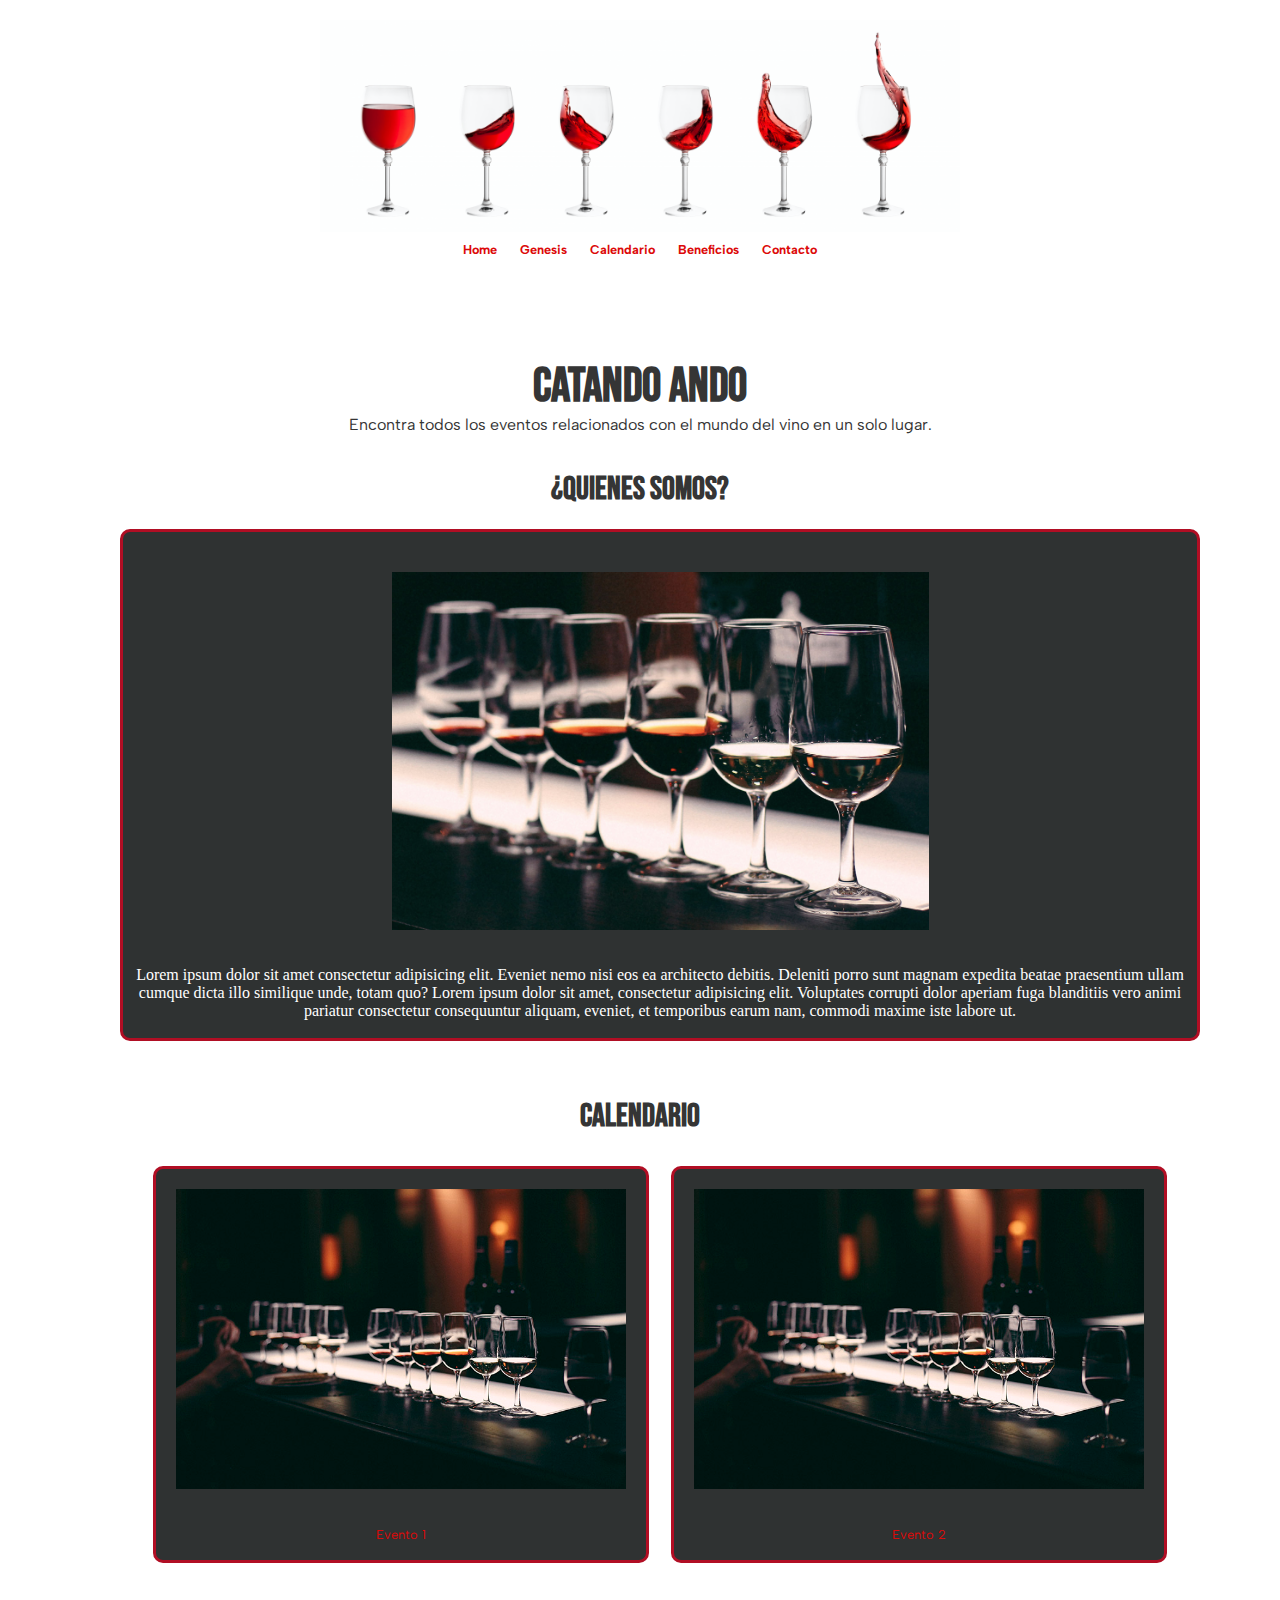
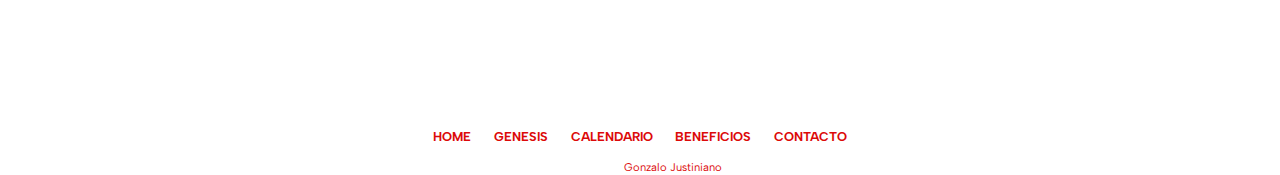
==== index.html @ 9d06cce5 "primera version" ====
<!DOCTYPE html>
<html lang="es">
<head>
	<meta charset="UTF-8">
	<meta name="viewport" content="width=device-width, initial-scale=1.0">
	<link rel="shortcut icon" href="assets/img/wine-glass.png">
	<link rel="stylesheet" href="./css/style.css">
	<title>Catando Ando</title>
	
</head>
<body>
	<!-- fila de logo + nav --> 
	<header>
		<div class="logo2">
			<a  href="index.html"><img src="./assets/img/6copas1.png" alt="header-6copas1"  class=""></a>
		</div>
		
		<nav class="">
			<ul>
				<li><a href="index.html">Home</a></li>
				<li><a href="./pages/genesis.html">Genesis</a></li>
				<li><a href="./pages/calendario.html">Calendario</a></li>
				<li><a href="./pages/beneficios.html">Beneficios</a></li>
				<li><a href="./pages/contacto.html">Contacto</a></li>
			</ul>


		</nav>
	</header>
	<!-- cierre de fila logo + nav -->
	<main>
		<section class="logo2">
			<h1>Catando ando</h1>
			<p>Encontra todos los eventos relacionados con el mundo del vino en un solo lugar.</p>
		</section>
        <br><br>
		<h2>¿Quienes somos?</h2>
		<section class="logo2">
		
            <div id="normal">
				<img src="./assets/img/CatasApertura.jpg" alt="catasApertura" height="300px"">
				</br></br>
				<a>Lorem ipsum dolor sit amet consectetur adipisicing elit. Eveniet nemo nisi eos ea architecto debitis. Deleniti porro sunt magnam expedita beatae praesentium ullam cumque dicta illo similique unde, totam quo?
            	Lorem ipsum dolor sit amet, consectetur adipisicing elit. Voluptates corrupti dolor aperiam fuga blanditiis vero animi pariatur consectetur consequuntur aliquam, eveniet, et temporibus earum nam, commodi maxime iste labore ut.<br><br></a>		
			</div>

		</section>
    	</br></br>
		<h2>Calendario</h2>
			<div class="calen">
				<ul>
					<li>
						<div id="normal">
						<img src="./assets/img/catas-chica.jpg" alt="evento1" height="300px"><br>
						<a>Evento 1</a>
						</div>
					</li>			
			

					<li>
						<div id="normal">
						<img src="./assets/img/catas-chica.jpg" alta="evento2" height="300px"><br>
						<a>Evento 2</a>
						</div>
					</li>
				</ul>


			</div>
    	</br></br>
	</main>
	<!-- inicio de footer --> 
	<footer class="row">

		<ul>
			<li><a href="pages/home.html">Home</a></li>
			<li><a href="pages/genesis.html">Genesis</a></li>
			<li><a href="pages/celendario.html">Calendario</a></li>
			<li><a href="pages/beneficios.html">Beneficios</a></li>
			<li><a href="pages/contacto.html">Contacto</a></li>
		</ul>
		<br><p>Desarollado <a href="" target="_blank">Gonzalo Justiniano</a></p>
	</footer>

</body>
</html>
---- css/style.css ----
@import url("https://fonts.googleapis.com/css2?family=Albert+Sans&family=Bebas+Neue&display=swap");
* {
  margin: 0;
  padding: 0;
  box-sizing: border-box; }

  .logo2 img {

    width: 50%;
    height: auto;
    display: block;
    margin-left: auto;
    margin-right: auto;
    padding-top: 20px;
    
  
  }


main {
  background-color: #ffffff;
  text-align: center;
  padding: 100px;
  
}

  #normal {
    width: 100%;
    height: auto;
    border: 3px solid rgb(177, 14, 36);
    border-radius: 10px;
    background-color: rgb(47, 50, 50);
    margin: 20px;
    padding-top: 20px;
  }

  
  
a {
  color: rgb(255, 255, 255); 
  text-decoration: none; }
  
  a:hover {
    color: #ff0000 !important; }
   .calen {
      
    text-align: center;
      font-size: 0.7rem;
      padding-top: 10px;
      line-height: 50px;
      background-color: #ffffff;
      color: #fff; }
   
      .calen form {
      padding-top: 20px;


    }
      .calen a {
    color: rgb(220, 9, 9) !important; }
    .calen a:hover {
      color: rgb(60, 58, 58); }
    .calen li {
        list-style: none;
        display: inline-block;
        padding-left: 10px;
        padding-right: 10px;
        font-family: "Albert Sans", sans-serif;
        font-size: 0.8rem;
        position: relative; }

    nav {
      text-align: center;
      font-size: 0.7rem;
      padding-top: 10px;
      line-height: 15px;
      background-color: #ffffff;
      color: #fff; }
    nav a {
    color: rgb(220, 9, 9) !important; }
    nav a:hover {
      color: rgb(60, 58, 58); }
      nav li {
        list-style: none;
        display: inline-block;
        padding-left: 10px;
        padding-right: 10px;
        font-family: "Albert Sans", sans-serif;
        font-size: 0.8rem;
        font-weight: bold;
        position: relative; }

      nav img {
        width: 30px;
        margin: 10px;
        margin-top: 20px;
        margin-bottom: 17px;
      }
 
 
/* General */
body {
  color: #353535;
  /*background-image: linear-gradient(to top, #c7e7e7, #f6f6f6); /*color fondo foto*/
  background-attachment: fixed; }

h1 {
  font-family: "Bebas Neue", cursive;
  font-size: 3rem; }

h2 {
  font-family: "Bebas Neue", cursive;
  font-size: 2rem; }

h3 {
  font-family: "Bebas Neue", cursive;
  font-size: 1.5rem; }

h4 {
  font-family: "Bebas Neue", cursive;
  font-size: 1.2rem;
  letter-spacing: 1px; }

p {
  font-family: "Albert Sans", sans-serif; }

.menu li {
  font-family: "Bebas Neue", cursive;
  font-size: 1.2rem;
  padding: 4px;
  text-align: center; }

.logo img {
  width: 80px; }

footer {
  text-align: center;
  font-size: 0.7rem;
  padding-top: 10px;
  line-height: 15px;
  background-color: #ffffff;
  color: #fff; }
  footer a {
    color: rgb(220, 9, 9); }
    footer a:hover {
      color: rgb(60, 58, 58) ; }
  footer li {
    list-style: none;
    display: inline-block;
    padding-left: 10px;
    padding-right: 10px;
    font-family: "Albert Sans", sans-serif;
    font-size: 0.8rem;
    font-weight: bold;
    text-transform: uppercase;
    position: relative; }
   

centrar {
  text-align: center; }
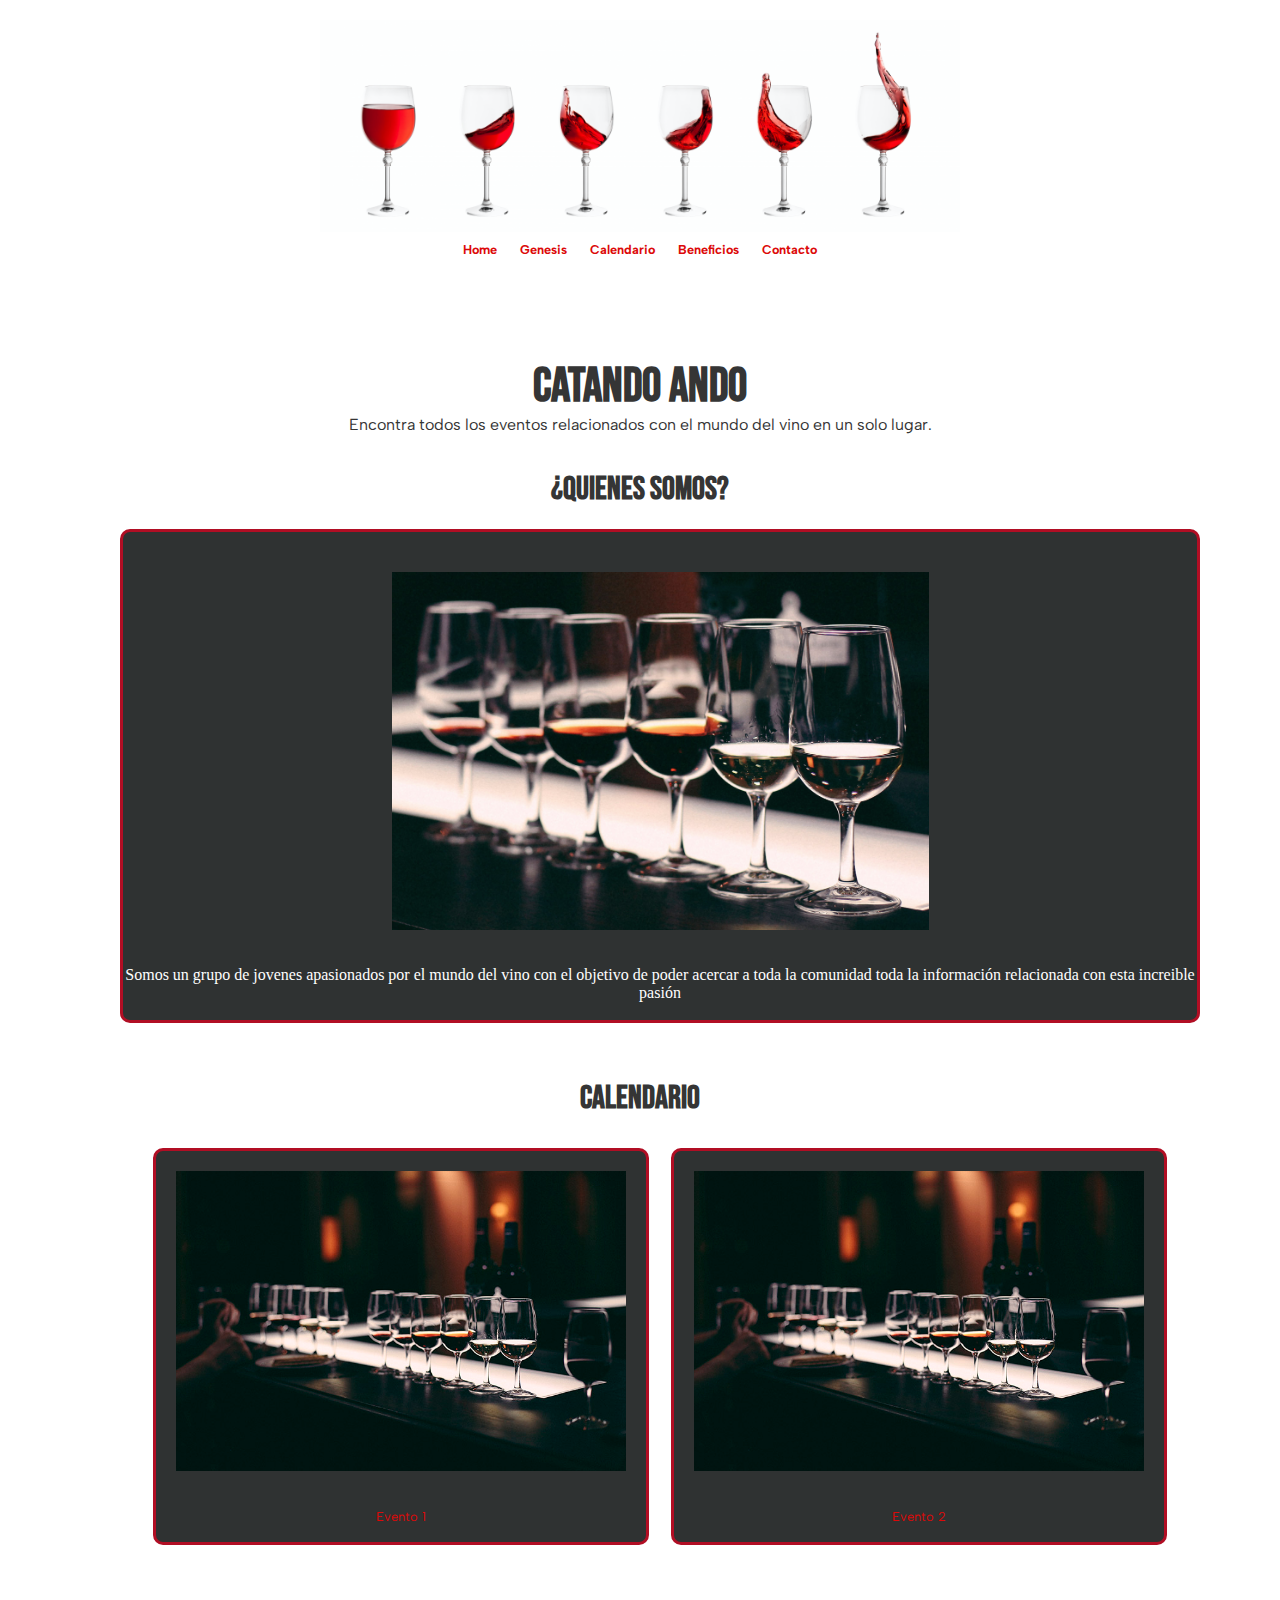
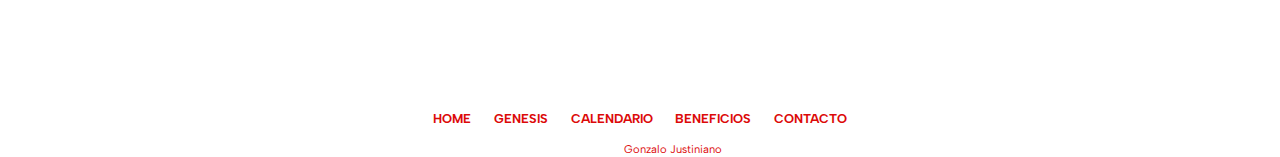
==== commit 04d55ed4: "segunda version" ====
--- a/index.html
+++ b/index.html
@@ -38,10 +38,10 @@
 		<section class="logo2">
 		
             <div id="normal">
-				<img src="./assets/img/CatasApertura.jpg" alt="catasApertura" height="300px"">
+				<img src="./assets/img/CatasApertura.jpg" alt="catasApertura" height="300px">
 				</br></br>
-				<a>Lorem ipsum dolor sit amet consectetur adipisicing elit. Eveniet nemo nisi eos ea architecto debitis. Deleniti porro sunt magnam expedita beatae praesentium ullam cumque dicta illo similique unde, totam quo?
-            	Lorem ipsum dolor sit amet, consectetur adipisicing elit. Voluptates corrupti dolor aperiam fuga blanditiis vero animi pariatur consectetur consequuntur aliquam, eveniet, et temporibus earum nam, commodi maxime iste labore ut.<br><br></a>		
+				<a>Somos un grupo de jovenes apasionados por el mundo del vino con el objetivo de poder acercar a toda la comunidad toda la información relacionada con esta increible pasión<br><br>
+				</a>		
 			</div>
 
 		</section>
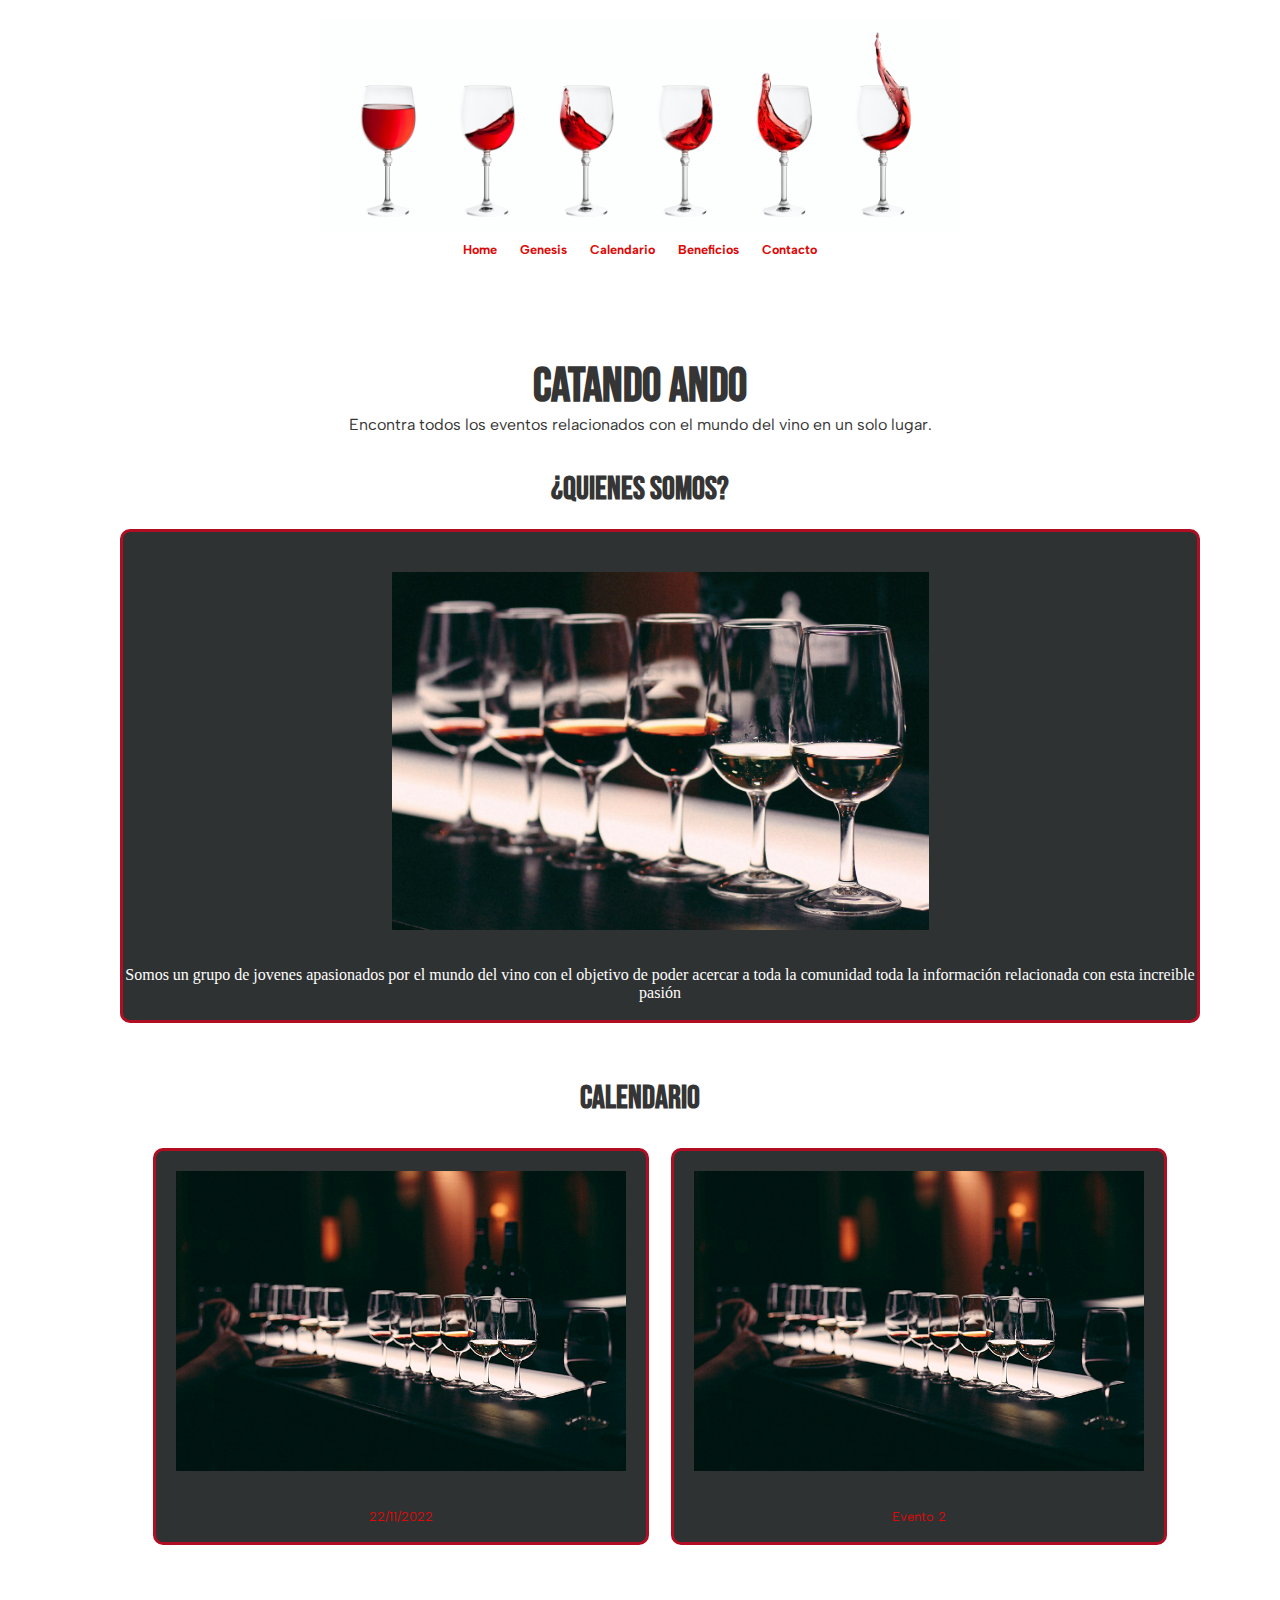
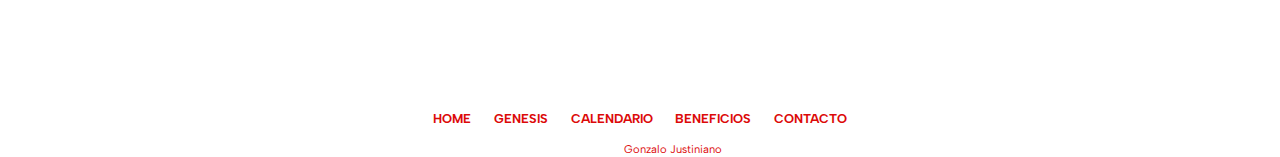
==== commit d818a9fa: "nueva rama" ====
--- a/index.html
+++ b/index.html
@@ -52,7 +52,7 @@
 					<li>
 						<div id="normal">
 						<img src="./assets/img/catas-chica.jpg" alt="evento1" height="300px"><br>
-						<a>Evento 1</a>
+						<a>22/11/2022</a>
 						</div>
 					</li>			
 			
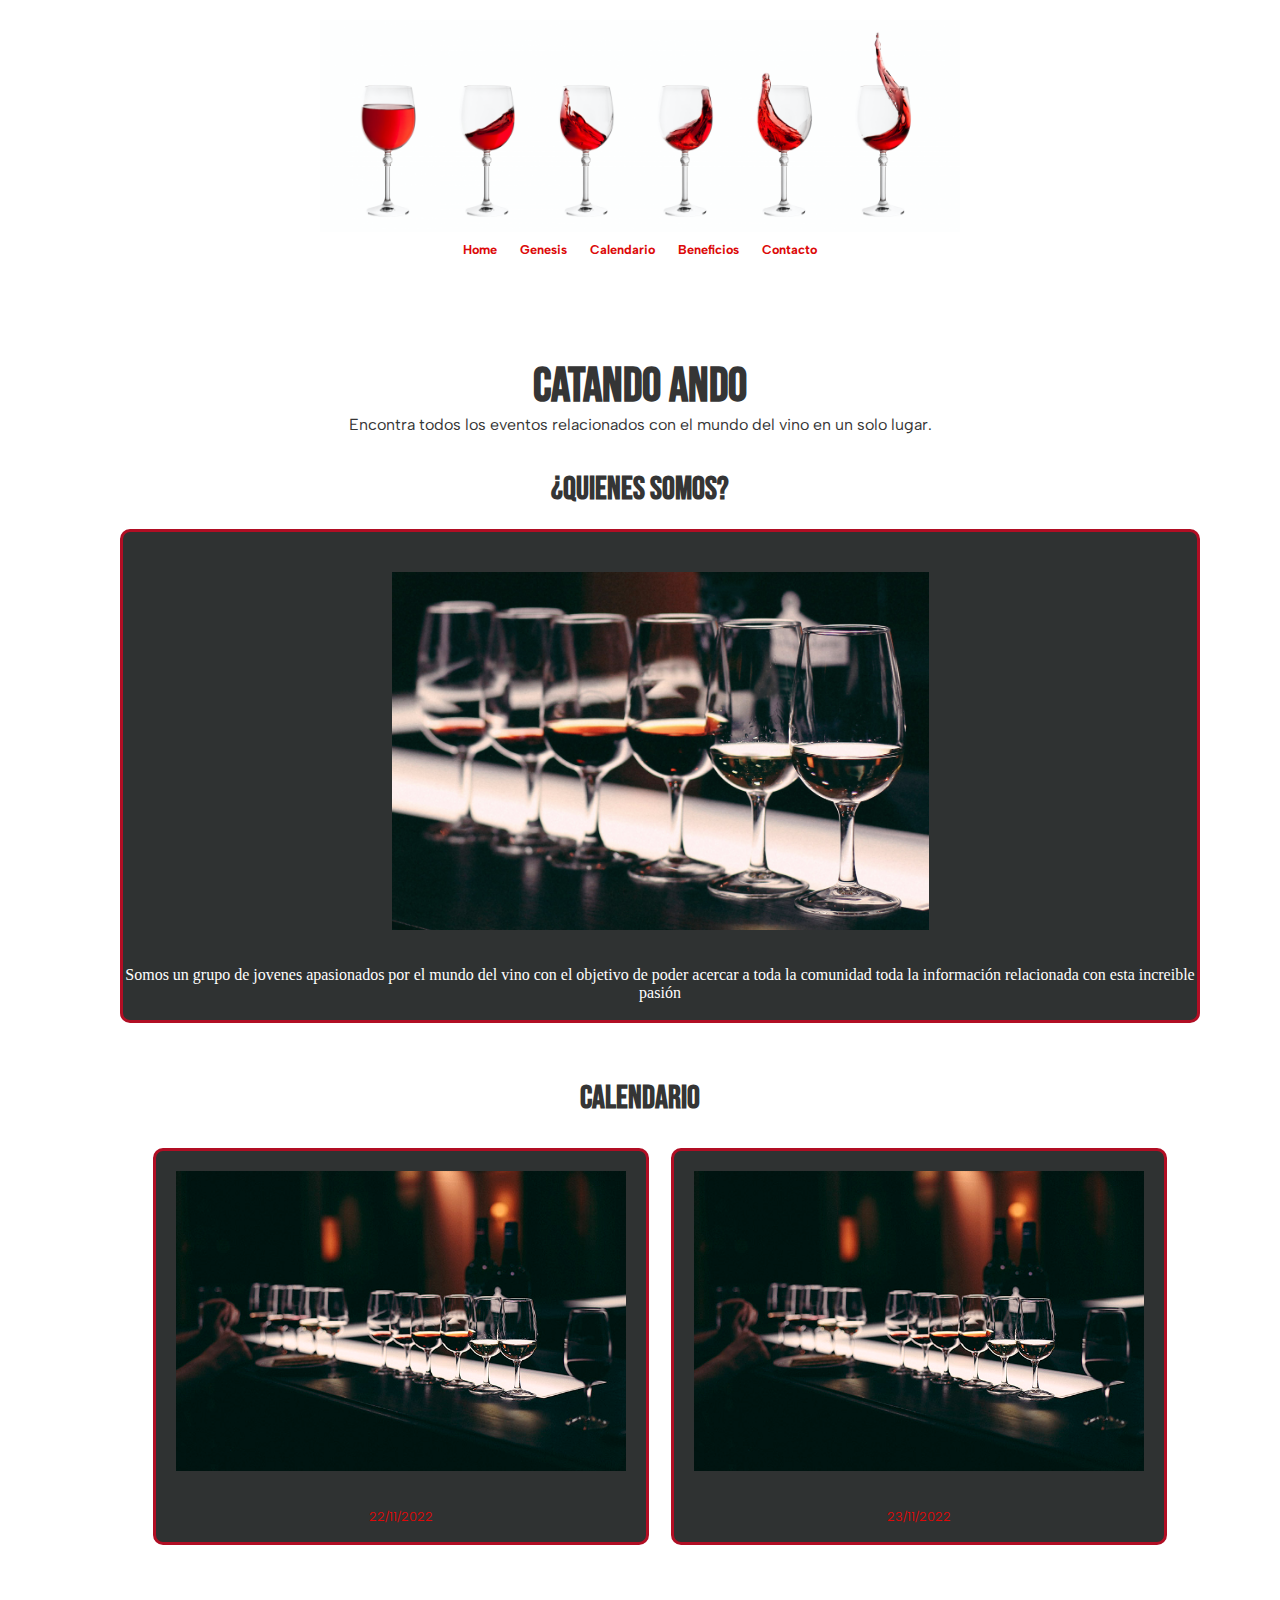
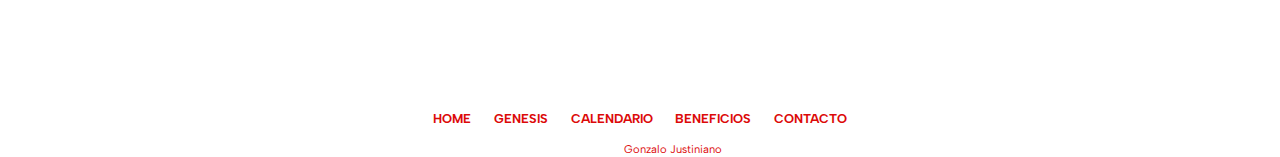
==== commit 2d0f5a44: "grabo index nuevo" ====
--- a/index.html
+++ b/index.html
@@ -60,7 +60,7 @@
 					<li>
 						<div id="normal">
 						<img src="./assets/img/catas-chica.jpg" alta="evento2" height="300px"><br>
-						<a>Evento 2</a>
+						<a>23/11/2022</a>
 						</div>
 					</li>
 				</ul>
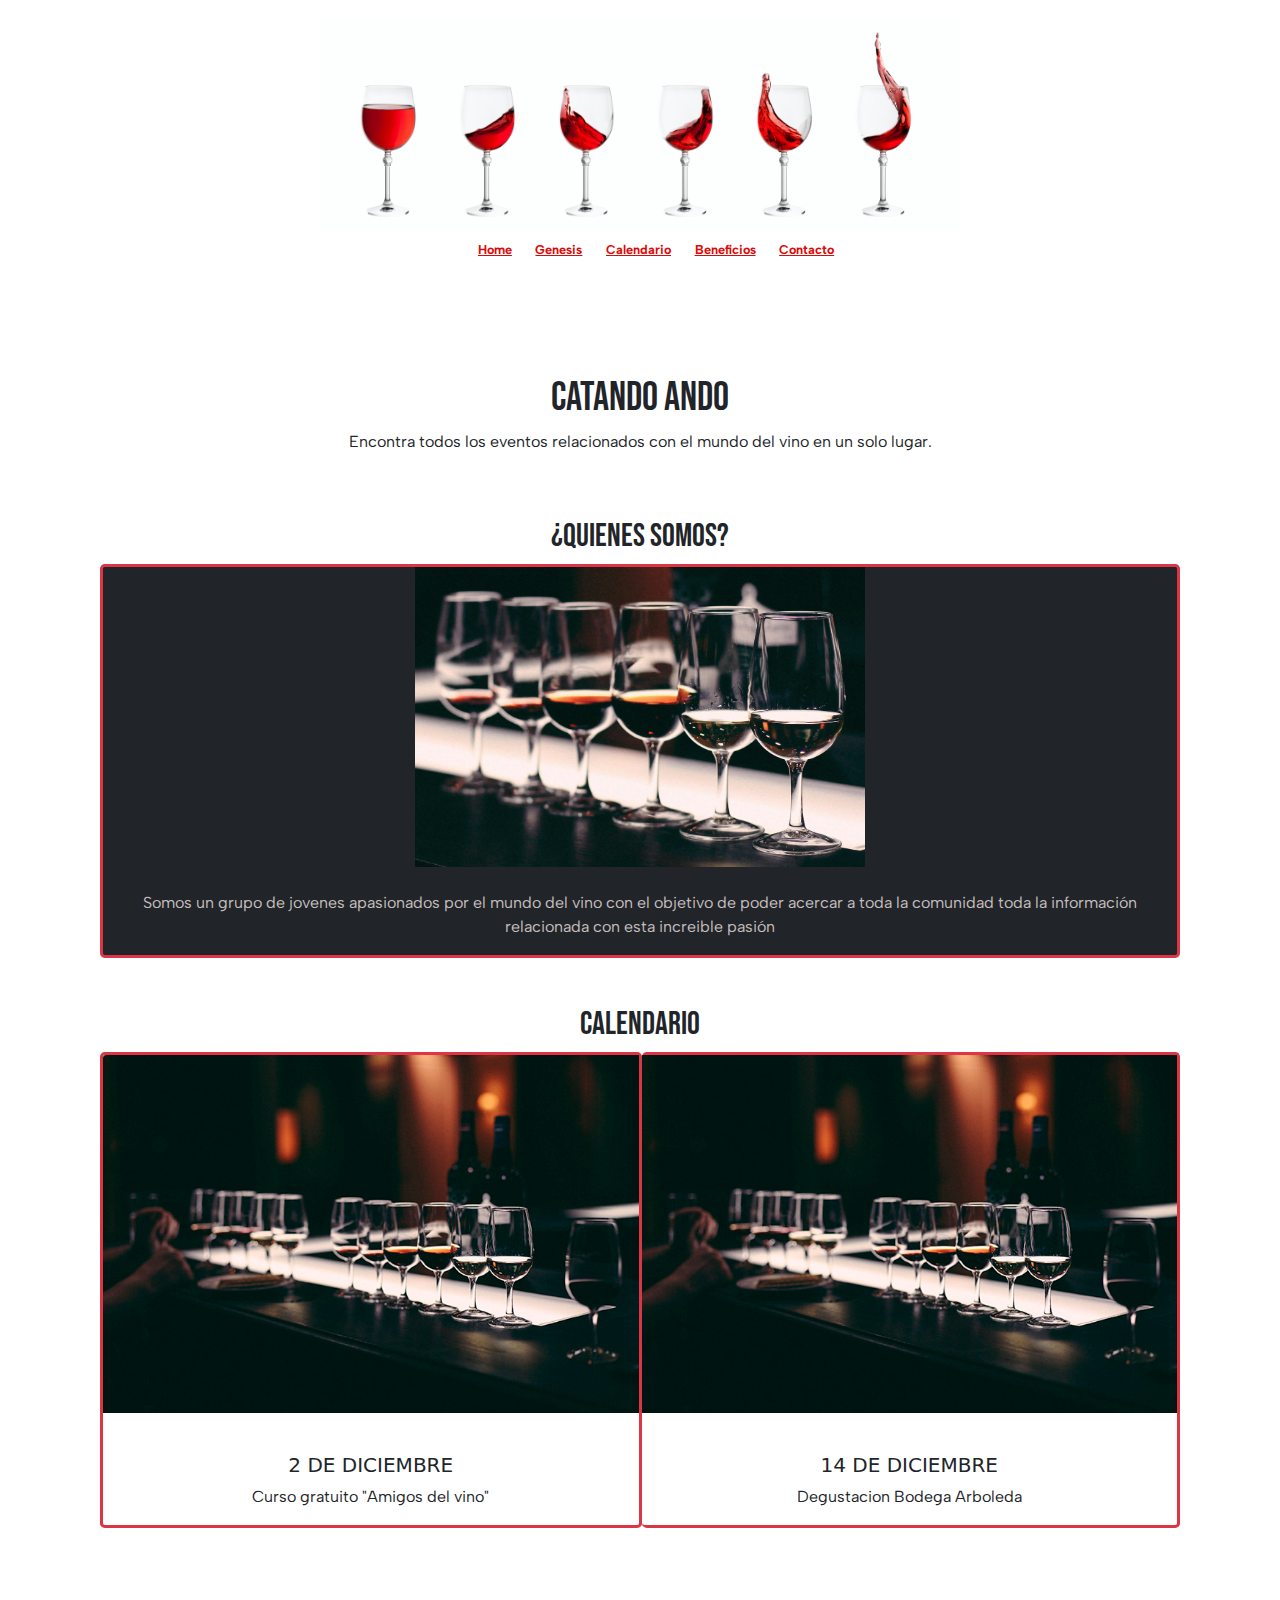
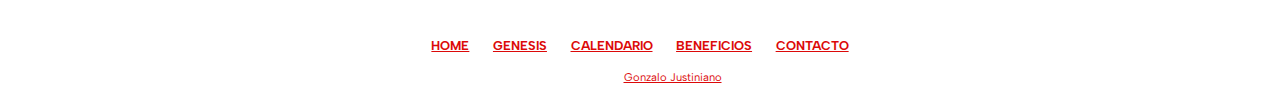
==== commit 6ceddf19: "grabo ultimas modificaciones" ====
--- a/index.html
+++ b/index.html
@@ -1,86 +1,82 @@
 <!DOCTYPE html>
 <html lang="es">
-<head>
-	<meta charset="UTF-8">
-	<meta name="viewport" content="width=device-width, initial-scale=1.0">
-	<link rel="shortcut icon" href="assets/img/wine-glass.png">
-	<link rel="stylesheet" href="./css/style.css">
-	<title>Catando Ando</title>
-	
-</head>
-<body>
-	<!-- fila de logo + nav --> 
-	<header>
-		<div class="logo2">
-			<a  href="index.html"><img src="./assets/img/6copas1.png" alt="header-6copas1"  class=""></a>
-		</div>
+	<head>
+		<meta charset="UTF-8">
+		<meta name="viewport" content="width=device-width, initial-scale=1.0">
+		<link rel="shortcut icon" href="assets/img/wine-glass.png">
+		<link rel="stylesheet" href="./css/style.css">
+        <link rel="stylesheet" href="./css/bootstrap.min.css">
+		<title>Catando Ando</title>
 		
-		<nav class="">
-			<ul>
-				<li><a href="index.html">Home</a></li>
-				<li><a href="./pages/genesis.html">Genesis</a></li>
-				<li><a href="./pages/calendario.html">Calendario</a></li>
-				<li><a href="./pages/beneficios.html">Beneficios</a></li>
-				<li><a href="./pages/contacto.html">Contacto</a></li>
-			</ul>
-
-
-		</nav>
-	</header>
-	<!-- cierre de fila logo + nav -->
-	<main>
-		<section class="logo2">
-			<h1>Catando ando</h1>
-			<p>Encontra todos los eventos relacionados con el mundo del vino en un solo lugar.</p>
-		</section>
-        <br><br>
-		<h2>¿Quienes somos?</h2>
-		<section class="logo2">
-		
-            <div id="normal">
-				<img src="./assets/img/CatasApertura.jpg" alt="catasApertura" height="300px">
-				</br></br>
-				<a>Somos un grupo de jovenes apasionados por el mundo del vino con el objetivo de poder acercar a toda la comunidad toda la información relacionada con esta increible pasión<br><br>
-				</a>		
+	</head>
+	<body>
+		<!-- fila de logo + nav --> 
+		<header>
+			<div class="logo2">
+				<a  href="index.html"><img src="./assets/img/6copas1.png" alt="header-6copas1"  class=""></a>
 			</div>
-
-		</section>
-    	</br></br>
-		<h2>Calendario</h2>
-			<div class="calen">
+			
+			<nav class="">
 				<ul>
-					<li>
-						<div id="normal">
-						<img src="./assets/img/catas-chica.jpg" alt="evento1" height="300px"><br>
-						<a>22/11/2022</a>
-						</div>
-					</li>			
-			
-
-					<li>
-						<div id="normal">
-						<img src="./assets/img/catas-chica.jpg" alta="evento2" height="300px"><br>
-						<a>23/11/2022</a>
-						</div>
-					</li>
+					<li><a href="index.html">Home</a></li>
+					<li><a href="./pages/genesis.html">Genesis</a></li>
+					<li><a href="./pages/calendario.html">Calendario</a></li>
+					<li><a href="./pages/beneficios.html">Beneficios</a></li>
+					<li><a href="./pages/contacto.html">Contacto</a></li>
 				</ul>
 
 
+			</nav>
+		</header>
+		<!-- cierre de fila logo + nav -->
+		<main>
+
+            <section class="logo2">
+				<h1>Catando ando</h1>
+				<p>Encontra todos los eventos relacionados con el mundo del vino en un solo lugar.</p>
+			</section>
+			<br><br>
+			<h2>¿Quienes somos?</h2>
+			<div class="container bg-dark border border-danger border-3 rounded-3">
+				<img src="./assets/img/CatasApertura.jpg" alt="catasApertura" height="300px">
+				<br>
+				</br>
+				<p style="color:rgb(198, 190, 190)" >Somos un grupo de jovenes apasionados por el mundo del vino con el objetivo de poder acercar a toda la comunidad toda la información relacionada con esta increible pasión</p>
+			
 			</div>
-    	</br></br>
-	</main>
-	<!-- inicio de footer --> 
-	<footer class="row">
 
-		<ul>
-			<li><a href="pages/home.html">Home</a></li>
-			<li><a href="pages/genesis.html">Genesis</a></li>
-			<li><a href="pages/celendario.html">Calendario</a></li>
-			<li><a href="pages/beneficios.html">Beneficios</a></li>
-			<li><a href="pages/contacto.html">Contacto</a></li>
-		</ul>
-		<br><p>Desarollado <a href="" target="_blank">Gonzalo Justiniano</a></p>
-	</footer>
+			</br></br>
+			<h2>Calendario</h2>
+			<div class="card-group">
+				<div class="card border-3 border-danger rounded-3">
+				  <img src="../assets/img/catas-chica.jpg" class="card-img-top" eight="300px" alt="evento 1"><br>
+				  <div class="card-body">
+					<h5 class="card-title">2 DE DICIEMBRE</h5>
+					<p class="card-text">Curso gratuito "Amigos del vino"</p>
+				  </div>
+				</div>
+				<div class="card border-3 border-danger rounded-3">
+					<img src="../assets/img/catas-chica.jpg" class="card-img-top" eight="300px" alt="evento 2"><br>
+					<div class="card-body">
+					  <h5 class="card-title">14 DE DICIEMBRE</h5>
+					  <p class="card-text">Degustacion Bodega Arboleda</p>
+					</div>
+				  </div>
+			</br></br>
+		</main>
+		<!-- inicio de footer --> 
+		<footer class="row">
 
-</body>
+			<ul>
+				<li><a href="pages/home.html">Home</a></li>
+				<li><a href="pages/genesis.html">Genesis</a></li>
+				<li><a href="pages/celendario.html">Calendario</a></li>
+				<li><a href="pages/beneficios.html">Beneficios</a></li>
+				<li><a href="pages/contacto.html">Contacto</a></li>
+			</ul>
+			<br><p>Desarollado <a href="" target="_blank">Gonzalo Justiniano</a></p>
+		</footer>
+		<script src="./js/bootstrap.bundle.min.js">
+		</script> 
+	</body>
 </html>
